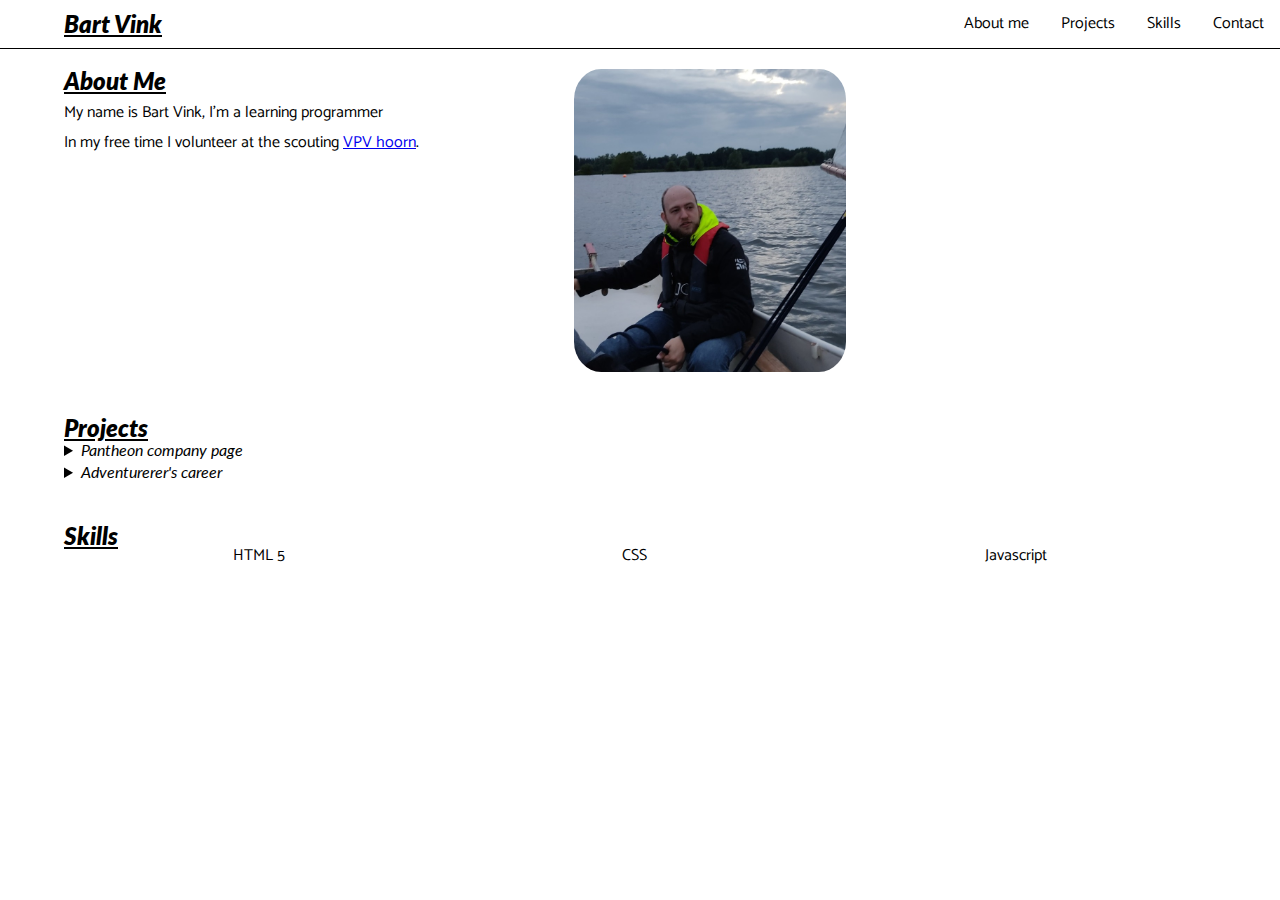
==== index.html @ 913a7c2a "Initial Commit" ====
<!DOCTYPE html>
<html lang="en">
<head>
    <meta charset="UTF-8">
    <meta name="viewport" content="width=device-width, initial-scale=1.0">
    <link rel="stylesheet" href="./css/reset.css">
    <link rel="stylesheet" href="./css/style.css">
    <link href="https://fonts.googleapis.com/css2?family=Lato:ital,wght@0,100;0,300;0,400;0,700;0,900;1,100;1,300;1,400;1,700;1,900&display=swap" rel="stylesheet">
    <link href="https://fonts.googleapis.com/css2?family=Catamaran:wght@100..900&display=swap" rel="stylesheet">
    <title>Bart's portofolio</title>
</head>
<body>
    <nav>
        <h2>Bart Vink</h2>
        <ul class="navItems">
            <li class="navItem"><a href="#aboutMe">About me</a></li>
            <li class="navItem"><a href="#Projects">Projects</a></li>
            <li class="navItem"><a href="#skills">Skills</a></li>
            <li class="navItem"><a href="/contact.html">Contact</a></li>
        </ul>
    </nav>
    <main>
        <section id = "aboutMe">
            <div class = "aboutMe-container">
                <div class = "aboutMe-text-container">
                    <h2>About Me</h2>
                    <p>My name is Bart Vink, I'm a learning programmer</p>
                    <p>In my free time I volunteer at the scouting <a href="https://www.vpvhoorn.nl/">VPV hoorn</a>.</p>
                </div>
                <div class= "aboutMe-img">
                    <img src="./resources/Bart Sailing action shot.jpg" alt="Bart Sailing" class="aboutMeImg">
                </div>
            </div>
        </section>

        <section id = "Projects">
            <h2>Projects</h2>
            <details class= "project">
                <summary class="projectTitle">
                    <h3>Pantheon company page</h3>
                </summary>
                <p class="projectDescription">My first project creating a mock company page</p>
                <img src="./resources/Pantheon_shop.png" alt="Company mockup page" class="projectImg">
                <p><a href="https://pantheonshop.netlify.app">Pantheon link</a></p>
            </details>
            <details class="projectTitle">
                <summary class="projectTitle">
                    <h3>Adventurerer's career</h3>
                </summary>
                <p class="projectDescription">A small Javascript game I have written</p>
                <img src="" alt="Photo of the game">
                <p><a href=""></a></p>
            </details>
        </section>

        <section id="skills">
            <h2>Skills</h2>
            <ul>
                <li>HTML 5</li>
                <li>CSS</li>
                <li>Javascript</li>
            </ul>
        </section>

    </main>
</body>
</html>
---- css/style.css ----
body{
    height: 100%;
    display: flex;
    flex-direction: column;
    font-family: "Catamaran", sans-serif;
}

h2{
    text-decoration: underline;
    font-weight: 800;
    font-size: 1.5rem;
    font-family: "lato";
    font-style: italic;
}

h3{
    font-family: "lato";
    font-style: italic;
}

nav{
    
    display: flex;
    align-items: center;
    border-bottom: 1px solid black;
}

nav h2{
    margin: 0 5%;
}

section{
    padding: 20px 0;
    margin: 0 5%;
}

.navItems{
    display: flex;
    align-items: center;
    margin: 0;
    margin-left: auto;
}

.navItem{
    padding:16px;
}

.navItem a{
    text-decoration: none;
    color: black;
}

.aboutMe-text-container p{
    margin-top: 10px;
    line-height: 20px;
}

.aboutMe-container{
    display: flex;
}

.aboutMeImg{
    width: 35%;
    border-radius: 10%;
    margin-left: 20%;
}

.projectTitle{
    line-height: 20px;
}

.projectTitle h3{
    display: inline;
}

.projectImg {
    width: 40%;
}

.projectDescription{
    line-height: 20px;
}

#skills ul{
    display: flex;
    justify-content: space-around;   
}

.logo {
    width: 50px;
    height: auto;
}
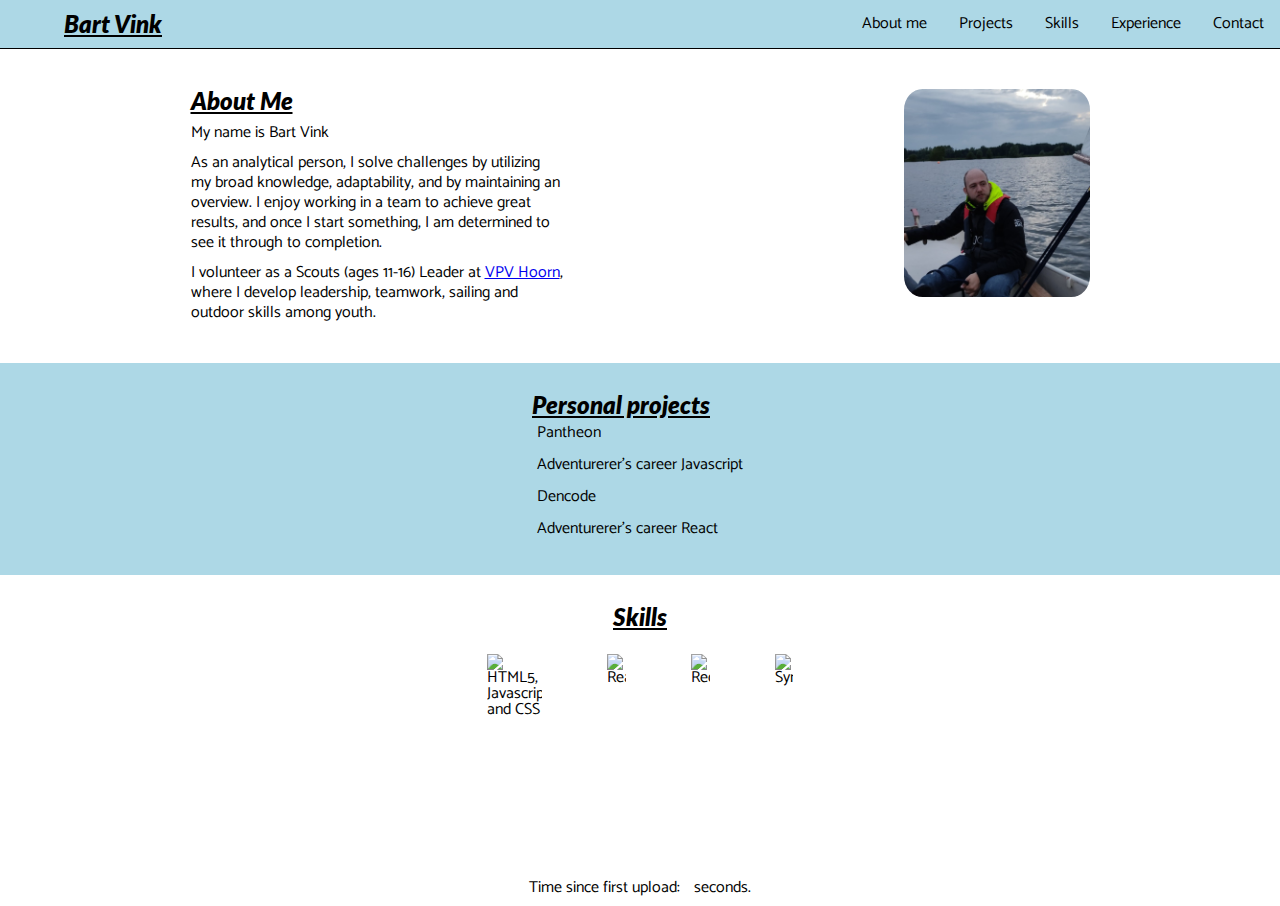
==== commit fde64d7b: "styling" ====
--- a/index.html
+++ b/index.html
@@ -5,6 +5,8 @@
     <meta name="viewport" content="width=device-width, initial-scale=1.0">
     <link rel="stylesheet" href="./css/reset.css">
     <link rel="stylesheet" href="./css/style.css">
+    <link rel="stylesheet" href="./css/index.css">
+    <link rel="icon" type="image/x-icon" href="/resources/favicon.png">
     <link href="https://fonts.googleapis.com/css2?family=Lato:ital,wght@0,100;0,300;0,400;0,700;0,900;1,100;1,300;1,400;1,700;1,900&display=swap" rel="stylesheet">
     <link href="https://fonts.googleapis.com/css2?family=Catamaran:wght@100..900&display=swap" rel="stylesheet">
     <title>Bart's portofolio</title>
@@ -16,16 +18,19 @@
             <li class="navItem"><a href="#aboutMe">About me</a></li>
             <li class="navItem"><a href="#Projects">Projects</a></li>
             <li class="navItem"><a href="#skills">Skills</a></li>
+            <li class="navItem"><a href="/experience.html">Experience</a></li>
             <li class="navItem"><a href="/contact.html">Contact</a></li>
         </ul>
     </nav>
     <main>
+
         <section id = "aboutMe">
             <div class = "aboutMe-container">
                 <div class = "aboutMe-text-container">
                     <h2>About Me</h2>
-                    <p>My name is Bart Vink, I'm a learning programmer</p>
-                    <p>In my free time I volunteer at the scouting <a href="https://www.vpvhoorn.nl/">VPV hoorn</a>.</p>
+                    <p>My name is Bart Vink</p>
+                    <p>As an analytical person, I solve challenges by utilizing my broad knowledge, adaptability, and by maintaining an overview. I enjoy working in a team to achieve great results, and once I start something, I am determined to see it through to completion.</p>
+                    <p>I volunteer as a Scouts (ages 11-16) Leader at <a href="https://www.vpvhoorn.nl/">VPV Hoorn</a>, where I develop leadership, teamwork, sailing and outdoor skills among youth.</p>
                 </div>
                 <div class= "aboutMe-img">
                     <img src="./resources/Bart Sailing action shot.jpg" alt="Bart Sailing" class="aboutMeImg">
@@ -34,34 +39,68 @@
         </section>
 
         <section id = "Projects">
-            <h2>Projects</h2>
-            <details class= "project">
-                <summary class="projectTitle">
-                    <h3>Pantheon company page</h3>
-                </summary>
-                <p class="projectDescription">My first project creating a mock company page</p>
-                <img src="./resources/Pantheon_shop.png" alt="Company mockup page" class="projectImg">
-                <p><a href="https://pantheonshop.netlify.app">Pantheon link</a></p>
-            </details>
-            <details class="projectTitle">
-                <summary class="projectTitle">
-                    <h3>Adventurerer's career</h3>
-                </summary>
-                <p class="projectDescription">A small Javascript game I have written</p>
-                <img src="" alt="Photo of the game">
-                <p><a href=""></a></p>
-            </details>
+            
+            <div class="Projects-container">
+                <h2>Personal projects</h2>
+
+                <div class="Pantheon popupButton">
+                    <span>Pantheon</span>
+                    <div id="PantheonPop">
+                        <h3>Pantheon company page</h3>
+                        <p class="projectDescription">My first project creating a mock company page</p>
+                        <a href="https://pantheonshop.netlify.app"><img src="./resources/Pantheon_shop.png" alt="Company mockup page" class="projectImg"></a>
+                    </div>
+                </div>
+
+                <div class="JavaAdventure popupButton">
+                    <span>Adventurerer's career Javascript</span>
+                    <div id="JavaAdventurePop">
+                        <h3>Adventurerer's career Javascript</h3>
+                        <p class="projectDescription">A small Javascript game I have written</p>
+                        <img src="./resources/Adventure's carreer JS.png" alt="Photo of the game" class="projectImg">
+                    </div>
+                </div>
+
+                <div class="Dencode popupButton">
+                    <span>Dencode</span>
+                    <div id="DencodePop">
+                        <h3>Dencode</h3>
+                        <p class="projectDescription">A Javascript app which encrypts and decrypts simple pieces of text</p>
+                        <a href="https://dencrypt.netlify.app"><img src="./resources/Dencode.png" alt="Photo of the Site" class="projectImg"></a>
+                    </div>
+                </div>
+
+                <div class="ReactAdventure popupButton">
+                    <span>Adventurerer's career React</span>
+                    <div id="ReactAdventurePop">
+                        <h3>Adventurerer's career React</h3>
+                        <p class="projectDescription">A rewrite of the Javascript game in React/Redux</p>
+                        <img src="./resources/Adventure's carreer React.png" alt="Photo of the game" class="projectImg">
+                    </div>
+                </div>
+                
+                
+            </div>
         </section>
 
         <section id="skills">
-            <h2>Skills</h2>
-            <ul>
-                <li>HTML 5</li>
-                <li>CSS</li>
-                <li>Javascript</li>
-            </ul>
+            <div class="skillContainer">
+                <h2>Skills</h2>
+                <div class="skillsImage">
+                    <img src="/resources/html5-icon-png-1.jpg" alt="HTML5, Javascript and CSS" class="Skill3Img"></img>
+                    <img src="/resources/react-icon.jpg" alt="React" class="SkillImg"></img>
+                    <img src="/resources/redux-icon.jpg" alt="Redux" class="SkillImg"></img>
+                    <img src="/resources/Symfony_icon.png" alt="Symfony" class="SkillImg"></img>
+                </div>
+            </div>
         </section>
+        <div class="overlay"></div>
+    </main>
 
-    </main>
+    <footer>
+        <p>Time since first upload: <span id="timer"></span> seconds.</p>
+    </footer>
+    <script src="./Scripts/timer.js"></script>
+    <script src="./Scripts/popup.js"></script>
 </body>
 </html>--- a/css/style.css
+++ b/css/style.css
@@ -1,8 +1,9 @@
-body{
+html, body{
     height: 100%;
     display: flex;
     flex-direction: column;
     font-family: "Catamaran", sans-serif;
+    width: 100%;
 }
 
 h2{
@@ -11,27 +12,37 @@
     font-size: 1.5rem;
     font-family: "lato";
     font-style: italic;
+    position: center;
 }
 
 h3{
     font-family: "lato";
     font-style: italic;
+    font-size: 1.3rem;
+    font-weight: 700;
 }
 
 nav{
-    
+    background-color: lightblue;
+    position: sticky;
+    top:0px;
     display: flex;
     align-items: center;
     border-bottom: 1px solid black;
+    z-index: 5;
 }
 
 nav h2{
     margin: 0 5%;
 }
 
-section{
-    padding: 20px 0;
-    margin: 0 5%;
+p{
+    line-height: 1.5rem;
+}
+
+footer{
+    margin-top: auto;
+    text-align: center;
 }
 
 .navItems{
@@ -50,42 +61,6 @@
     color: black;
 }
 
-.aboutMe-text-container p{
-    margin-top: 10px;
-    line-height: 20px;
-}
-
-.aboutMe-container{
-    display: flex;
-}
-
-.aboutMeImg{
-    width: 35%;
-    border-radius: 10%;
-    margin-left: 20%;
-}
-
-.projectTitle{
-    line-height: 20px;
-}
-
-.projectTitle h3{
-    display: inline;
-}
-
-.projectImg {
-    width: 40%;
-}
-
-.projectDescription{
-    line-height: 20px;
-}
-
-#skills ul{
-    display: flex;
-    justify-content: space-around;   
-}
-
 .logo {
     width: 50px;
     height: auto;
--- a/css/index.css
+++ b/css/index.css
@@ -0,0 +1,168 @@
+section{
+    padding: 30px 20px;
+}
+
+span{
+    padding: 5px;
+}
+
+.aboutMe-container{
+    display: flex;
+    justify-content: space-around;
+    padding: 10px 0px;
+}
+
+.aboutMe-img {
+    width: 15%;
+}
+
+.aboutMe-text-container{
+    width: 30%;
+}
+
+.aboutMe-text-container p{
+    margin-top: 10px;
+    line-height: 20px;
+}
+
+.aboutMeImg{
+    border-radius: 10%;
+    display: block;
+    width: 100%;
+}
+
+.projectTitle{
+    line-height: 20px;
+}
+
+.projectTitle h3{
+    display: inline;
+}
+
+.projectImg {
+    width: 100%;
+    display: flex;
+    align-self: center;
+}
+
+.projectDescription{
+    line-height: 20px;
+}
+
+#Projects{
+    background-color: lightblue;
+    display: flex;
+    justify-content: center;
+}
+
+.Projects-container{
+    display: flex;
+    flex-direction: column;
+    align-content: center;
+}
+
+.skillContainer{
+    display: flex;
+    flex-direction: column;
+    align-items: center;
+}
+
+.skillsImage{
+    display: flex;
+    justify-content: space-around;
+    margin-top: 2%;
+}
+
+.Skill3Img{
+    object-fit: contain;
+    width: 15%;
+    height: auto;
+}
+
+.SkillImg{
+    object-fit: contain;
+    width: 5%;
+    height: auto;
+}
+
+.popupButton{
+    line-height: 2rem;
+    cursor: pointer;
+}
+
+/* popup */
+
+.overlay {
+    display: none;
+    position: fixed;
+    top: 0;
+    left: 0;
+    width: 100%;
+    height: 100%;
+    background-color: rgba(0, 0, 0, 0.5); /* Slightly transparent background */
+    z-index: 99;
+}
+
+#PantheonPop {
+    cursor: auto;
+    position: fixed;
+    right: 30%;
+    top: 65px;
+    display: none;
+    width: 40%;
+    padding: 10px;
+    background-color: white;
+    box-shadow: 0px 8px 16px rgba(0, 0, 0, 0.2);
+    border-radius: 8px;
+    z-index: 100;
+    overflow-y: auto;
+    height: 66%;
+}
+
+#JavaAdventurePop{
+    cursor: auto;
+    position: fixed;
+    right: 30%;
+    top: 65px;
+    display: none;
+    width: 40%;
+    padding: 10px;
+    background-color: white;
+    box-shadow: 0px 8px 16px rgba(0, 0, 0, 0.2);
+    border-radius: 8px;
+    z-index: 100;
+    overflow-y: auto;
+    height: 45%;
+}
+
+#DencodePop{
+    cursor: auto;
+    position: fixed;
+    right: 30%;
+    top: 65px;
+    display: none;
+    width: 40%;
+    padding: 10px;
+    background-color: white;
+    box-shadow: 0px 8px 16px rgba(0, 0, 0, 0.2);
+    border-radius: 8px;
+    z-index: 100;
+    overflow-y: auto;
+    height: 20%;
+}
+
+#ReactAdventurePop{
+    cursor: auto;
+    position: fixed;
+    right: 30%;
+    top: 65px;
+    display: none;
+    width: 40%;
+    padding: 10px;
+    background-color: white;
+    box-shadow: 0px 8px 16px rgba(0, 0, 0, 0.2);
+    border-radius: 8px;
+    z-index: 100;
+    overflow-y: auto;
+    height: 48%;
+}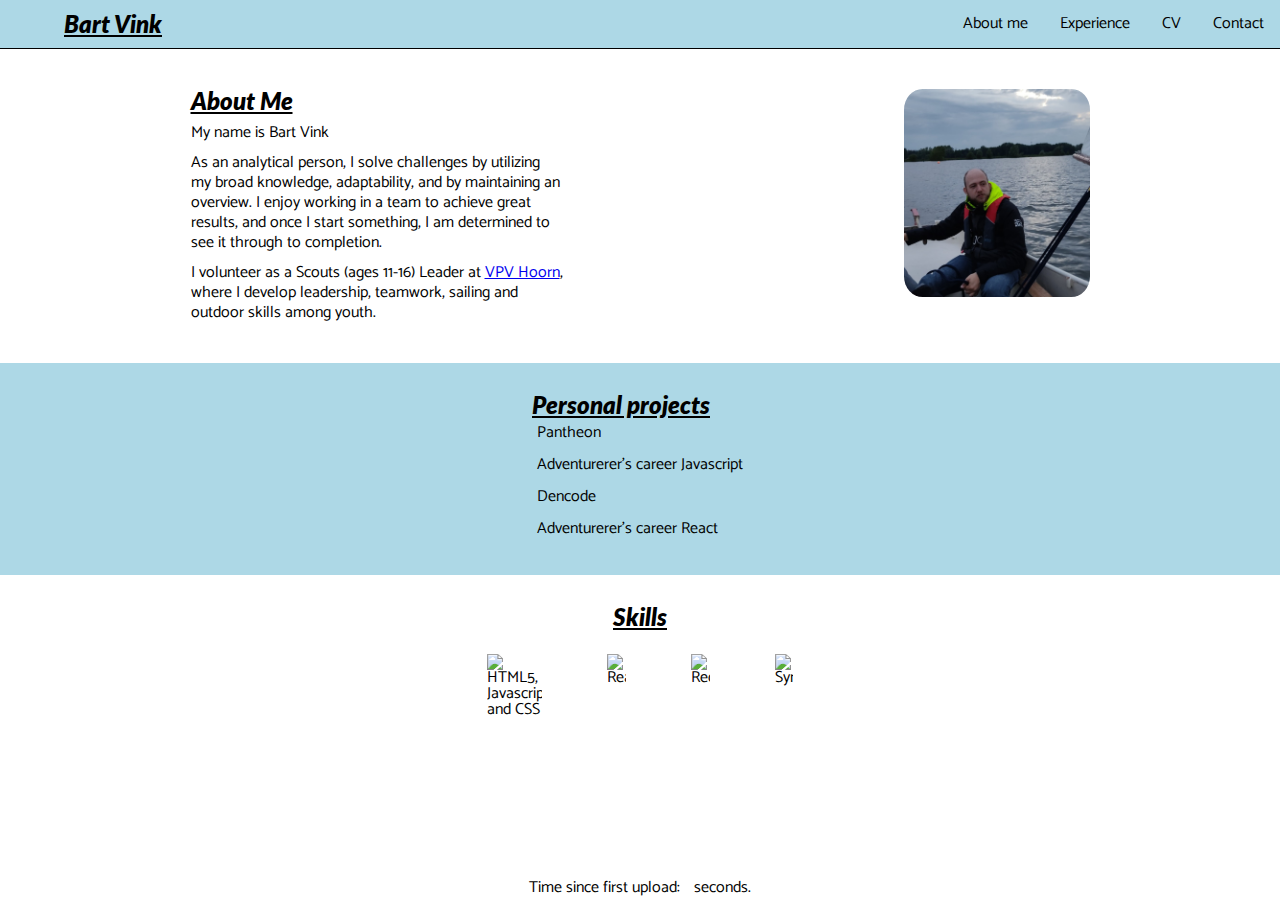
==== commit ed9fb611: "add CV" ====
--- a/index.html
+++ b/index.html
@@ -3,6 +3,7 @@
 <head>
     <meta charset="UTF-8">
     <meta name="viewport" content="width=device-width, initial-scale=1.0">
+    <meta name="robots" content="noindex, nofollow">
     <link rel="stylesheet" href="./css/reset.css">
     <link rel="stylesheet" href="./css/style.css">
     <link rel="stylesheet" href="./css/index.css">
@@ -15,10 +16,9 @@
     <nav>
         <h2>Bart Vink</h2>
         <ul class="navItems">
-            <li class="navItem"><a href="#aboutMe">About me</a></li>
-            <li class="navItem"><a href="#Projects">Projects</a></li>
-            <li class="navItem"><a href="#skills">Skills</a></li>
+            <li class="navItem"><a href="/">About me</a></li>
             <li class="navItem"><a href="/experience.html">Experience</a></li>
+            <li class="navItem"><a href="/CV.html">CV</a></li>
             <li class="navItem"><a href="/contact.html">Contact</a></li>
         </ul>
     </nav>
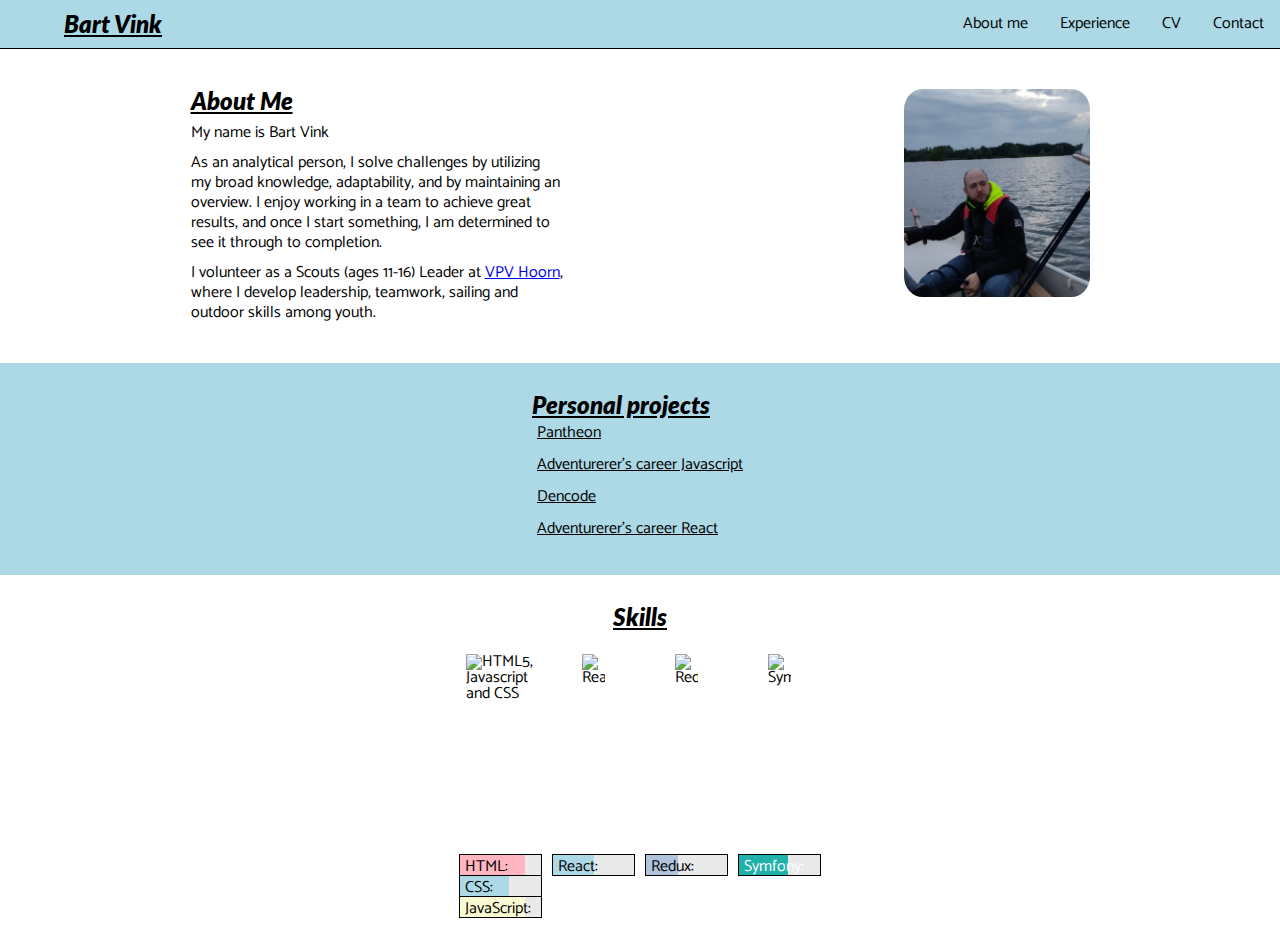
==== commit ab0dd3c1: "add Skill bar" ====
--- a/index.html
+++ b/index.html
@@ -45,7 +45,7 @@
 
                 <div class="Pantheon popupButton">
                     <span>Pantheon</span>
-                    <div id="PantheonPop">
+                    <div id="PantheonPop" class="Popup">
                         <h3>Pantheon company page</h3>
                         <p class="projectDescription">My first project creating a mock company page</p>
                         <a href="https://pantheonshop.netlify.app"><img src="./resources/Pantheon_shop.png" alt="Company mockup page" class="projectImg"></a>
@@ -54,16 +54,17 @@
 
                 <div class="JavaAdventure popupButton">
                     <span>Adventurerer's career Javascript</span>
-                    <div id="JavaAdventurePop">
+                    <div id="JavaAdventurePop" class="Popup">
                         <h3>Adventurerer's career Javascript</h3>
                         <p class="projectDescription">A small Javascript game I have written</p>
                         <img src="./resources/Adventure's carreer JS.png" alt="Photo of the game" class="projectImg">
+                        <a href="https://github.com/LightBortan/Adventurers-carreer">github</a>
                     </div>
                 </div>
 
                 <div class="Dencode popupButton">
                     <span>Dencode</span>
-                    <div id="DencodePop">
+                    <div id="DencodePop" class="Popup">
                         <h3>Dencode</h3>
                         <p class="projectDescription">A Javascript app which encrypts and decrypts simple pieces of text</p>
                         <a href="https://dencrypt.netlify.app"><img src="./resources/Dencode.png" alt="Photo of the Site" class="projectImg"></a>
@@ -72,10 +73,12 @@
 
                 <div class="ReactAdventure popupButton">
                     <span>Adventurerer's career React</span>
-                    <div id="ReactAdventurePop">
+                    <div id="ReactAdventurePop" class="Popup">
                         <h3>Adventurerer's career React</h3>
                         <p class="projectDescription">A rewrite of the Javascript game in React/Redux</p>
                         <img src="./resources/Adventure's carreer React.png" alt="Photo of the game" class="projectImg">
+                        <a href="https://github.com/LightBortan/adventurer_carreer_react">github</a>
+
                     </div>
                 </div>
                 
@@ -87,20 +90,49 @@
             <div class="skillContainer">
                 <h2>Skills</h2>
                 <div class="skillsImage">
-                    <img src="/resources/html5-icon-png-1.jpg" alt="HTML5, Javascript and CSS" class="Skill3Img"></img>
-                    <img src="/resources/react-icon.jpg" alt="React" class="SkillImg"></img>
-                    <img src="/resources/redux-icon.jpg" alt="Redux" class="SkillImg"></img>
-                    <img src="/resources/Symfony_icon.png" alt="Symfony" class="SkillImg"></img>
+                    <div class="skillDiv">
+                        <img src="/resources/html5-icon-png-1.jpg" alt="HTML5, Javascript and CSS" class="Skill3Img">
+                        <table>
+                            <tr>
+                                <td class="bar"><div class="html"><p>HTML:</p></div></td>
+                            </tr>
+                            <tr>
+                                <td class="bar"><div class="css"><p>CSS:</p></div></td>
+                            </tr>
+                            <tr>
+                                <td class="bar"><div class="js"><p>JavaScript:</p></div></td>
+                            </tr>
+                        </table>
+                    </div>
+                    <div class="skillDiv">
+                        <img src="/resources/react-icon.jpg" alt="React" class="SkillImg">
+                        <table>
+                            <tr>
+                                <td class="bar"><div class="React"><p>React:</p></div></td>
+                            </tr>
+                        </table>
+                    </div>
+                    <div class="skillDiv">
+                        <img src="/resources/redux-icon.jpg" alt="Redux" class="SkillImg">
+                        <table>
+                            <tr>
+                                <td class="bar"><div class="Redux"><p>Redux:</p></div></td>
+                            </tr>
+                        </table>
+                    </div>
+                    <div class="skillDiv">
+                        <img src="/resources/Symfony_icon.png" alt="Symfony" class="SkillImg">
+                        <table>
+                            <tr>
+                                <td class="bar"><div class="Symfony"><p>Symfony:</p></div></td>
+                            </tr>
+                        </table>
+                    </div>
                 </div>
             </div>
         </section>
         <div class="overlay"></div>
     </main>
-
-    <footer>
-        <p>Time since first upload: <span id="timer"></span> seconds.</p>
-    </footer>
-    <script src="./Scripts/timer.js"></script>
     <script src="./Scripts/popup.js"></script>
 </body>
 </html>--- a/css/index.css
+++ b/css/index.css
@@ -4,6 +4,7 @@
 
 span{
     padding: 5px;
+    text-decoration: underline;
 }
 
 .aboutMe-container{
@@ -75,19 +76,94 @@
 
 .Skill3Img{
     object-fit: contain;
-    width: 15%;
-    height: auto;
+    width: 75%;
+    height: 200px;
 }
 
 .SkillImg{
     object-fit: contain;
-    width: 5%;
-    height: auto;
+    width: 25%;
+    height: 200px;
 }
 
 .popupButton{
     line-height: 2rem;
     cursor: pointer;
+}
+
+.skillDiv{
+    display: flex;
+    flex-direction: column;
+    align-items: center;
+    width: 25% ;
+}
+
+table, th, td {
+    border: 1px solid black
+}
+
+td{
+    width: 50%;
+}
+
+table{
+    width: 90%;
+}
+
+.bar{
+    width: 90%;
+    background-color: rgb(233, 233, 233);
+    
+}
+
+.html{
+    background-color: lightpink;
+    z-index: 1;
+    width: 80%;
+    height: 20px;
+}
+
+.css{
+    background-color: lightblue;
+    z-index: 1;
+    width: 60%;
+    height: 20px;
+}
+
+.js{
+    background-color: lightgoldenrodyellow;
+    z-index: 1;
+    width: 80%;
+    height: 20px;
+}
+
+.React{
+    background-color: lightblue;
+    z-index: 1;
+    width: 50%;
+    height: 20px;
+}
+
+.Redux{
+    background-color: lightsteelblue;
+    z-index: 1;
+    width: 40%;
+    height: 20px;
+}
+
+.Symfony{
+    background-color: lightseagreen;
+    z-index: 1;
+    width: 60%;
+    height: 20px;
+}
+
+.Symfony p{
+    color: white;
+}
+
+.bar div p{
+    margin: auto 5px
 }
 
 /* popup */
@@ -132,7 +208,7 @@
     border-radius: 8px;
     z-index: 100;
     overflow-y: auto;
-    height: 45%;
+    height: 50%;
 }
 
 #DencodePop{
@@ -164,5 +240,40 @@
     border-radius: 8px;
     z-index: 100;
     overflow-y: auto;
-    height: 48%;
+    height: 53%;
+}
+
+
+@media screen and (max-width: 480px) {
+    .aboutMe-container{
+        display: flex;
+        flex-direction: column-reverse;
+        align-items: center;
+        padding: 10px 0px;
+    } 
+
+    .aboutMe-text-container{
+        width: 80%;
+        margin-top: 30px;
+    }
+
+    .aboutMe-img {
+        width: 80%;
+    }
+
+    .skillsImage{
+        flex-direction: column;
+        align-items: center;
+    }
+    .skillsImage img{
+        margin-top: 10px;
+    }
+
+    .Skill3Img{
+        width: 30%;
+    }
+
+    .SkillImg{
+        width: 10%
+    }
 }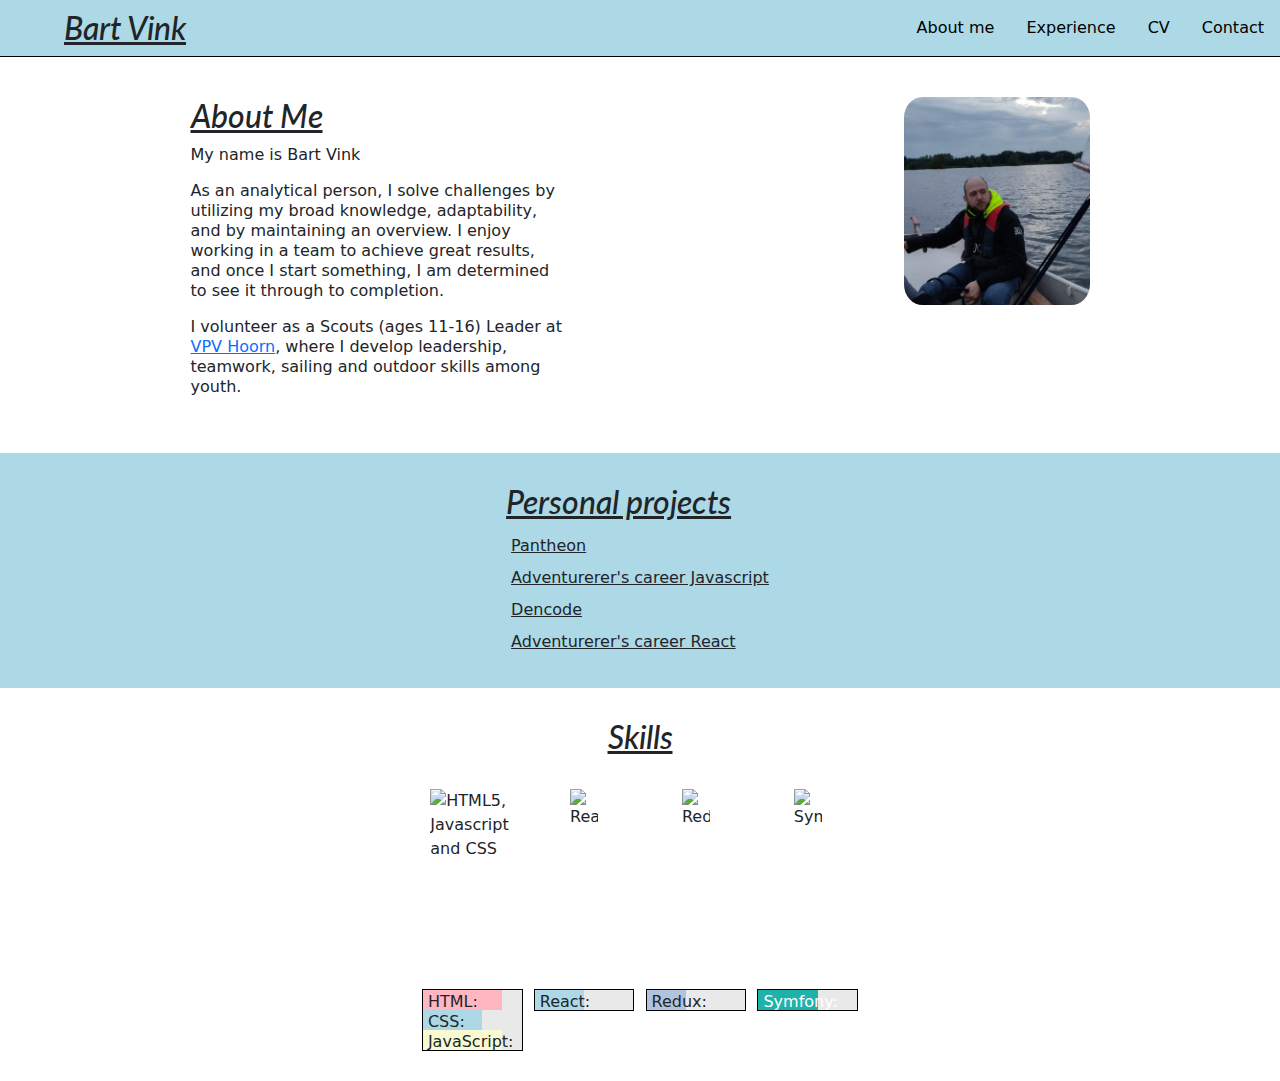
==== commit ac91590d: "install bootstrap" ====
--- a/index.html
+++ b/index.html
@@ -10,6 +10,7 @@
     <link rel="icon" type="image/x-icon" href="/resources/favicon.png">
     <link href="https://fonts.googleapis.com/css2?family=Lato:ital,wght@0,100;0,300;0,400;0,700;0,900;1,100;1,300;1,400;1,700;1,900&display=swap" rel="stylesheet">
     <link href="https://fonts.googleapis.com/css2?family=Catamaran:wght@100..900&display=swap" rel="stylesheet">
+    <link href="https://cdn.jsdelivr.net/npm/bootstrap@5.3.3/dist/css/bootstrap.min.css" rel="stylesheet" integrity="sha384-QWTKZyjpPEjISv5WaRU9OFeRpok6YctnYmDr5pNlyT2bRjXh0JMhjY6hW+ALEwIH" crossorigin="anonymous">
     <title>Bart's portofolio</title>
 </head>
 <body>
@@ -39,7 +40,6 @@
         </section>
 
         <section id = "Projects">
-            
             <div class="Projects-container">
                 <h2>Personal projects</h2>
 
--- a/css/index.css
+++ b/css/index.css
@@ -270,10 +270,12 @@
     }
 
     .Skill3Img{
-        width: 30%;
-    }
-
+        width: 90%;
+    }
     .SkillImg{
-        width: 10%
+        width: 30%
+    }
+    .skillDiv{
+        width: 80%;
     }
 }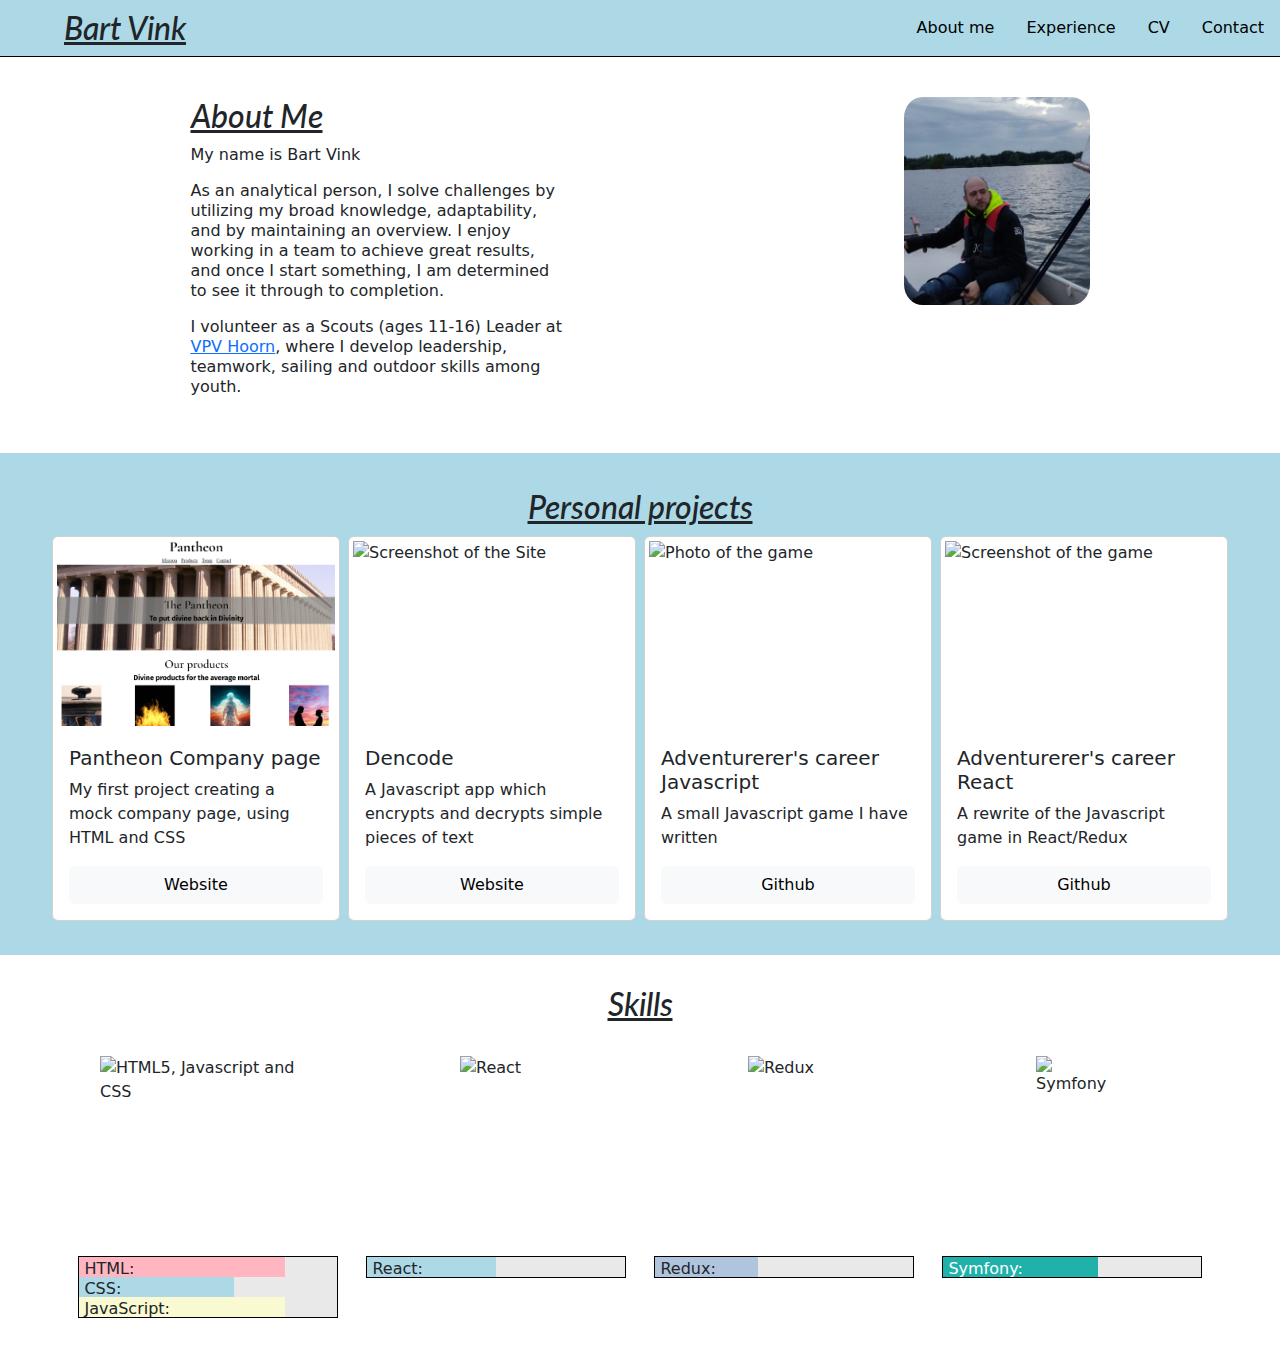
==== commit 41a4540b: "popup changed to cards" ====
--- a/index.html
+++ b/index.html
@@ -41,48 +41,47 @@
 
         <section id = "Projects">
             <div class="Projects-container">
-                <h2>Personal projects</h2>
+                <h2 class="project">Personal projects</h2>
 
-                <div class="Pantheon popupButton">
-                    <span>Pantheon</span>
-                    <div id="PantheonPop" class="Popup">
-                        <h3>Pantheon company page</h3>
-                        <p class="projectDescription">My first project creating a mock company page</p>
-                        <a href="https://pantheonshop.netlify.app"><img src="./resources/Pantheon_shop.png" alt="Company mockup page" class="projectImg"></a>
+                <div class="d-flex card-container">
+                    <div class="card m-1" style="width: 18rem;">
+                        <img src="./resources/Pantheon_shop.png" alt="Company mockup page" class="m-1">
+                        <div class="card-body d-flex flex-column justify-content-end">
+                            <h5 class="card-title">Pantheon Company page</h5>
+                            <p class="card-text">My first project creating a mock company page, using HTML and CSS</p>
+                            <a href="https://pantheonshop.netlify.app" class="btn btn-light">Website</a>
+                        </div>
                     </div>
-                </div>
 
-                <div class="JavaAdventure popupButton">
-                    <span>Adventurerer's career Javascript</span>
-                    <div id="JavaAdventurePop" class="Popup">
-                        <h3>Adventurerer's career Javascript</h3>
-                        <p class="projectDescription">A small Javascript game I have written</p>
-                        <img src="./resources/Adventure's carreer JS.png" alt="Photo of the game" class="projectImg">
-                        <a href="https://github.com/LightBortan/Adventurers-carreer">github</a>
+                    <div class="card m-1" style="width: 18rem;">
+                        <img src="./resources/Dencode.png" alt="Screenshot of the Site" class="m-1">
+                        <div class="card-body d-flex flex-column justify-content-end">
+                            <h5 class="card-title">Dencode</h5>
+                            <p class="card-text">A Javascript app which encrypts and decrypts simple pieces of text</p>
+                            <a href="https://dencrypt.netlify.app" class="btn btn-light">Website</a>
+                        </div>
                     </div>
-                </div>
 
-                <div class="Dencode popupButton">
-                    <span>Dencode</span>
-                    <div id="DencodePop" class="Popup">
-                        <h3>Dencode</h3>
-                        <p class="projectDescription">A Javascript app which encrypts and decrypts simple pieces of text</p>
-                        <a href="https://dencrypt.netlify.app"><img src="./resources/Dencode.png" alt="Photo of the Site" class="projectImg"></a>
+                    <div class="card m-1" style="width: 18rem;">
+                        <img src="./resources/Adventure's carreer JS.png" alt="Photo of the game" class="m-1">
+                        <div class="card-body d-flex flex-column justify-content-end">
+                            <h5 class="card-title">Adventurerer's career Javascript</h5>
+                            <p class="card-text">A small Javascript game I have written</p>
+                            <a href="https://github.com/LightBortan/Adventurers-carreer" class="btn btn-light">Github</a>
+                        </div>
                     </div>
-                </div>
 
-                <div class="ReactAdventure popupButton">
-                    <span>Adventurerer's career React</span>
-                    <div id="ReactAdventurePop" class="Popup">
-                        <h3>Adventurerer's career React</h3>
-                        <p class="projectDescription">A rewrite of the Javascript game in React/Redux</p>
-                        <img src="./resources/Adventure's carreer React.png" alt="Photo of the game" class="projectImg">
-                        <a href="https://github.com/LightBortan/adventurer_carreer_react">github</a>
+                    <div class="card m-1" style="width: 18rem;">
+                        <img src="./resources/Adventure's carreer React.png" alt="Screenshot of the game" class="m-1">
+                        <div class="card-body d-flex flex-column justify-content-end">
+                            <h5 class="card-title">Adventurerer's career React</h5>
+                            <p class="card-text">A rewrite of the Javascript game in React/Redux</p>
+                            <a href="https://github.com/LightBortan/adventurer_carreer_react" class="btn btn-light">Github</a>
+                        </div>
+                    </div>
 
-                    </div>
-                </div>
-                
-                
+
+                </div>  
             </div>
         </section>
 
@@ -133,6 +132,5 @@
         </section>
         <div class="overlay"></div>
     </main>
-    <script src="./Scripts/popup.js"></script>
 </body>
 </html>--- a/css/index.css
+++ b/css/index.css
@@ -95,7 +95,7 @@
     display: flex;
     flex-direction: column;
     align-items: center;
-    width: 25% ;
+    width: 18rem ;
 }
 
 table, th, td {
@@ -166,83 +166,9 @@
     margin: auto 5px
 }
 
-/* popup */
-
-.overlay {
-    display: none;
-    position: fixed;
-    top: 0;
-    left: 0;
-    width: 100%;
-    height: 100%;
-    background-color: rgba(0, 0, 0, 0.5); /* Slightly transparent background */
-    z-index: 99;
-}
-
-#PantheonPop {
-    cursor: auto;
-    position: fixed;
-    right: 30%;
-    top: 65px;
-    display: none;
-    width: 40%;
-    padding: 10px;
-    background-color: white;
-    box-shadow: 0px 8px 16px rgba(0, 0, 0, 0.2);
-    border-radius: 8px;
-    z-index: 100;
-    overflow-y: auto;
-    height: 66%;
-}
-
-#JavaAdventurePop{
-    cursor: auto;
-    position: fixed;
-    right: 30%;
-    top: 65px;
-    display: none;
-    width: 40%;
-    padding: 10px;
-    background-color: white;
-    box-shadow: 0px 8px 16px rgba(0, 0, 0, 0.2);
-    border-radius: 8px;
-    z-index: 100;
-    overflow-y: auto;
-    height: 50%;
-}
-
-#DencodePop{
-    cursor: auto;
-    position: fixed;
-    right: 30%;
-    top: 65px;
-    display: none;
-    width: 40%;
-    padding: 10px;
-    background-color: white;
-    box-shadow: 0px 8px 16px rgba(0, 0, 0, 0.2);
-    border-radius: 8px;
-    z-index: 100;
-    overflow-y: auto;
-    height: 20%;
-}
-
-#ReactAdventurePop{
-    cursor: auto;
-    position: fixed;
-    right: 30%;
-    top: 65px;
-    display: none;
-    width: 40%;
-    padding: 10px;
-    background-color: white;
-    box-shadow: 0px 8px 16px rgba(0, 0, 0, 0.2);
-    border-radius: 8px;
-    z-index: 100;
-    overflow-y: auto;
-    height: 53%;
-}
-
+h2.project{
+    margin: 5px auto;
+}
 
 @media screen and (max-width: 480px) {
     .aboutMe-container{
@@ -257,6 +183,10 @@
         margin-top: 30px;
     }
 
+    .card-container{
+        flex-direction: column;
+    }
+
     .aboutMe-img {
         width: 80%;
     }
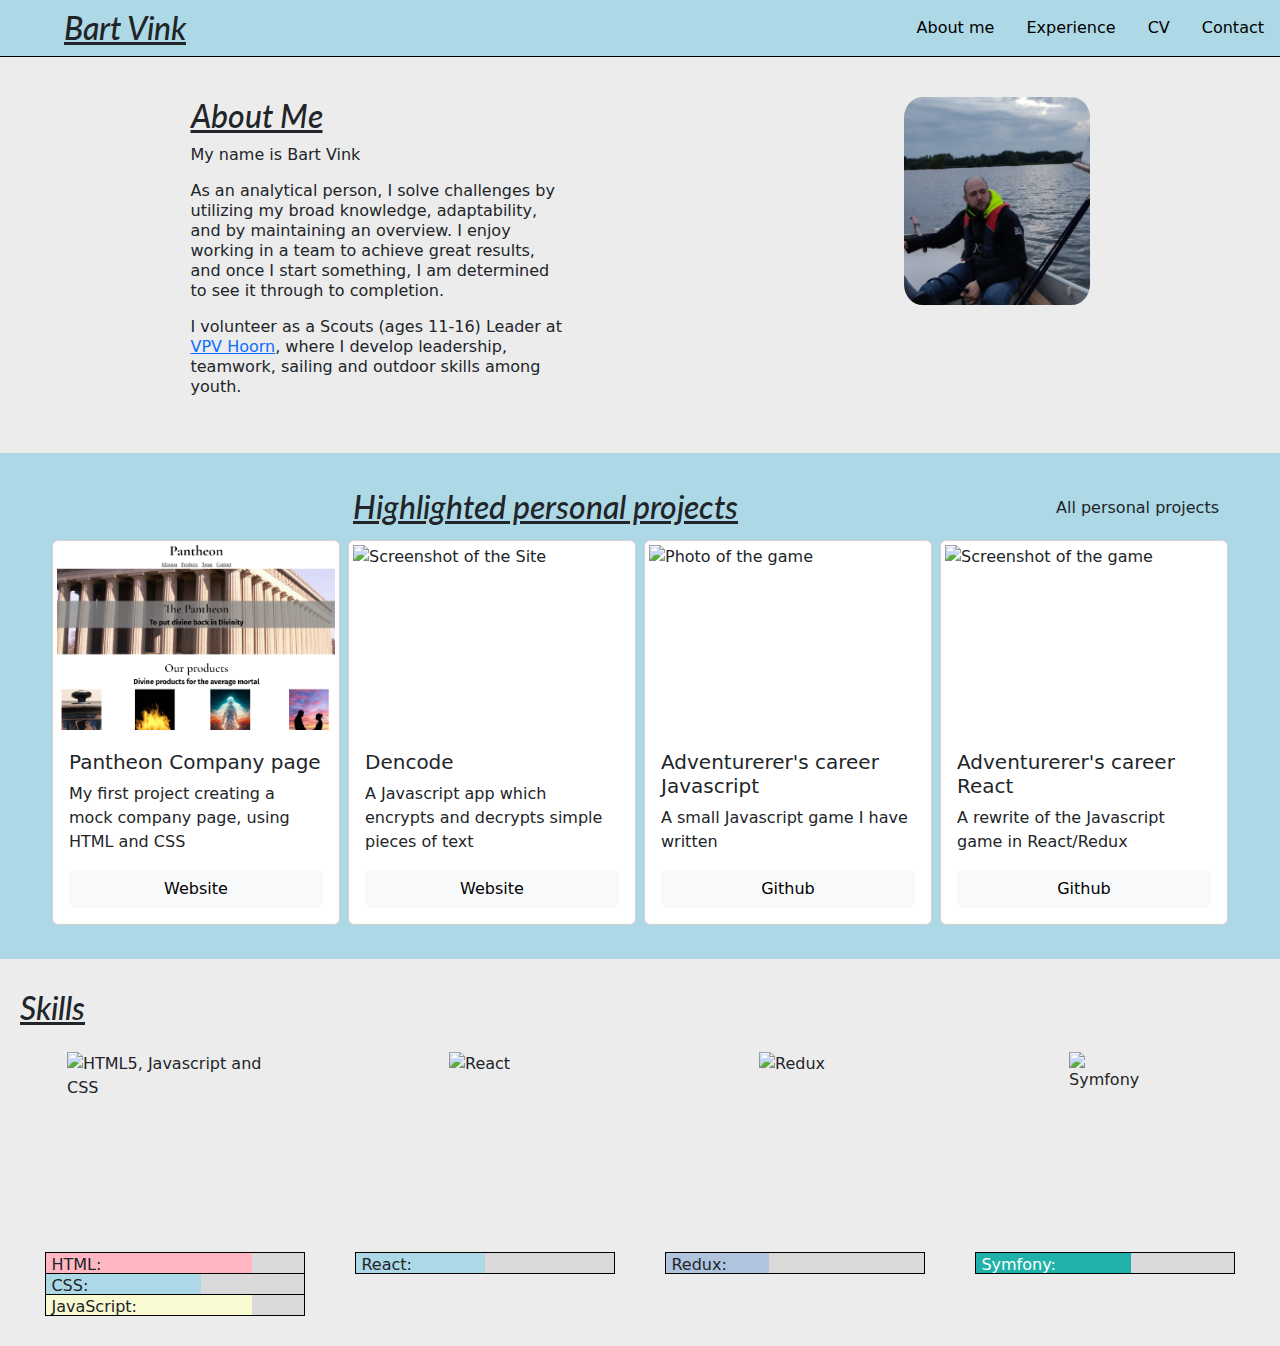
==== commit 79b9407f: "css update, project page" ====
--- a/index.html
+++ b/index.html
@@ -25,7 +25,7 @@
     </nav>
     <main>
 
-        <section id = "aboutMe">
+        <section id = "aboutMe" class="bg-grey">
             <div class = "aboutMe-container">
                 <div class = "aboutMe-text-container">
                     <h2>About Me</h2>
@@ -41,52 +41,54 @@
 
         <section id = "Projects">
             <div class="Projects-container">
-                <h2 class="project">Personal projects</h2>
+                <div class="d-flex">
+                    <h2 class="project">Highlighted personal projects</h2>
+                    <a href="./projects.html" class="btn pProjects">All personal projects</a>
+                </div>
 
-                <div class="d-flex card-container">
-                    <div class="card m-1" style="width: 18rem;">
-                        <img src="./resources/Pantheon_shop.png" alt="Company mockup page" class="m-1">
-                        <div class="card-body d-flex flex-column justify-content-end">
-                            <h5 class="card-title">Pantheon Company page</h5>
-                            <p class="card-text">My first project creating a mock company page, using HTML and CSS</p>
-                            <a href="https://pantheonshop.netlify.app" class="btn btn-light">Website</a>
+                <div class="ProjectCardContainers">
+                    <div class="d-flex card-container">
+                        <div class="card m-1 mt-2" style="width: 18rem;">
+                            <img src="./resources/Pantheon_shop.png" alt="Company mockup page" class="m-1">
+                            <div class="card-body d-flex flex-column justify-content-end">
+                                <h5 class="card-title">Pantheon Company page</h5>
+                                <p class="card-text">My first project creating a mock company page, using HTML and CSS</p>
+                                <a href="https://pantheonshop.netlify.app" class="btn btn-light">Website</a>
+                            </div>
+                        </div>
+                        <div class="card m-1 mt-2" style="width: 18rem;">
+                            <img src="./resources/Dencode.png" alt="Screenshot of the Site" class="m-1">
+                            <div class="card-body d-flex flex-column justify-content-end">
+                                <h5 class="card-title">Dencode</h5>
+                                <p class="card-text">A Javascript app which encrypts and decrypts simple pieces of text</p>
+                                <a href="https://dencrypt.netlify.app" class="btn btn-light">Website</a>
+                            </div>
                         </div>
                     </div>
-
-                    <div class="card m-1" style="width: 18rem;">
-                        <img src="./resources/Dencode.png" alt="Screenshot of the Site" class="m-1">
-                        <div class="card-body d-flex flex-column justify-content-end">
-                            <h5 class="card-title">Dencode</h5>
-                            <p class="card-text">A Javascript app which encrypts and decrypts simple pieces of text</p>
-                            <a href="https://dencrypt.netlify.app" class="btn btn-light">Website</a>
+                    <div class="d-flex card-container">
+                        <div class="card m-1 mt-2" style="width: 18rem;">
+                            <img src="./resources/Adventure's carreer JS.png" alt="Photo of the game" class="m-1">
+                            <div class="card-body d-flex flex-column justify-content-end">
+                                <h5 class="card-title">Adventurerer's career Javascript</h5>
+                                <p class="card-text">A small Javascript game I have written</p>
+                                <a href="https://github.com/LightBortan/Adventurers-carreer" class="btn btn-light">Github</a>
+                            </div>
+                        </div>
+                        <div class="card m-1 mt-2" style="width: 18rem;">
+                            <img src="./resources/Adventure's carreer React.png" alt="Screenshot of the game" class="m-1">
+                            <div class="card-body d-flex flex-column justify-content-end">
+                                <h5 class="card-title">Adventurerer's career React</h5>
+                                <p class="card-text">A rewrite of the Javascript game in React/Redux</p>
+                                <a href="https://github.com/LightBortan/adventurer_carreer_react" class="btn btn-light">Github</a>
+                            </div>
                         </div>
                     </div>
-
-                    <div class="card m-1" style="width: 18rem;">
-                        <img src="./resources/Adventure's carreer JS.png" alt="Photo of the game" class="m-1">
-                        <div class="card-body d-flex flex-column justify-content-end">
-                            <h5 class="card-title">Adventurerer's career Javascript</h5>
-                            <p class="card-text">A small Javascript game I have written</p>
-                            <a href="https://github.com/LightBortan/Adventurers-carreer" class="btn btn-light">Github</a>
-                        </div>
-                    </div>
-
-                    <div class="card m-1" style="width: 18rem;">
-                        <img src="./resources/Adventure's carreer React.png" alt="Screenshot of the game" class="m-1">
-                        <div class="card-body d-flex flex-column justify-content-end">
-                            <h5 class="card-title">Adventurerer's career React</h5>
-                            <p class="card-text">A rewrite of the Javascript game in React/Redux</p>
-                            <a href="https://github.com/LightBortan/adventurer_carreer_react" class="btn btn-light">Github</a>
-                        </div>
-                    </div>
-
-
                 </div>  
             </div>
         </section>
 
-        <section id="skills">
-            <div class="skillContainer">
+        <section id="skills" class="bg-grey">
+            <div class="skillContainers">
                 <h2>Skills</h2>
                 <div class="skillsImage">
                     <div class="skillDiv">
--- a/css/style.css
+++ b/css/style.css
@@ -8,7 +8,6 @@
 
 h2{
     text-decoration: underline;
-    font-weight: 800;
     font-size: 1.5rem;
     font-family: "lato";
     font-style: italic;
@@ -40,13 +39,9 @@
     line-height: 1.5rem;
 }
 
-footer{
-    margin-top: auto;
-    text-align: center;
-}
-
 .navItems{
     display: flex;
+    flex-wrap: wrap;
     align-items: center;
     margin: 0;
     margin-left: auto;
@@ -64,4 +59,19 @@
 .logo {
     width: 50px;
     height: auto;
-}+}
+
+
+.bg-blue{
+    background-color: lightblue;
+}
+
+.bg-grey{
+    background-color: rgb(236, 236, 236);
+}
+
+@media screen and (max-width: 480px) {
+    .navItem{
+        padding: 10px;
+    }
+}
--- a/css/index.css
+++ b/css/index.css
@@ -56,6 +56,10 @@
     justify-content: center;
 }
 
+h2{
+    margin: 0px auto;
+}
+
 .Projects-container{
     display: flex;
     flex-direction: column;
@@ -72,6 +76,7 @@
     display: flex;
     justify-content: space-around;
     margin-top: 2%;
+    flex-wrap: wrap;
 }
 
 .Skill3Img{
@@ -86,11 +91,6 @@
     height: 200px;
 }
 
-.popupButton{
-    line-height: 2rem;
-    cursor: pointer;
-}
-
 .skillDiv{
     display: flex;
     flex-direction: column;
@@ -99,7 +99,7 @@
 }
 
 table, th, td {
-    border: 1px solid black
+    border: 1px solid black!important;
 }
 
 td{
@@ -112,8 +112,7 @@
 
 .bar{
     width: 90%;
-    background-color: rgb(233, 233, 233);
-    
+    background-color: rgb(218, 217, 217);
 }
 
 .html{
@@ -168,6 +167,25 @@
 
 h2.project{
     margin: 5px auto;
+}
+
+.ProjectCardContainers{
+    display:flex;
+    flex-direction: row;
+}
+
+.pProjects{
+    margin: auto 0px;
+}
+
+/* tablet */
+@media  screen and (max-width: 1024px) {
+    .ProjectCardContainers{
+        flex-direction: column;
+    }
+    .aboutMe-img{
+        width: 30%;
+    } 
 }
 
 @media screen and (max-width: 480px) {
@@ -185,16 +203,17 @@
 
     .card-container{
         flex-direction: column;
+        margin: 0px auto;
     }
 
     .aboutMe-img {
         width: 80%;
     }
-
     .skillsImage{
         flex-direction: column;
         align-items: center;
     }
+    
     .skillsImage img{
         margin-top: 10px;
     }
